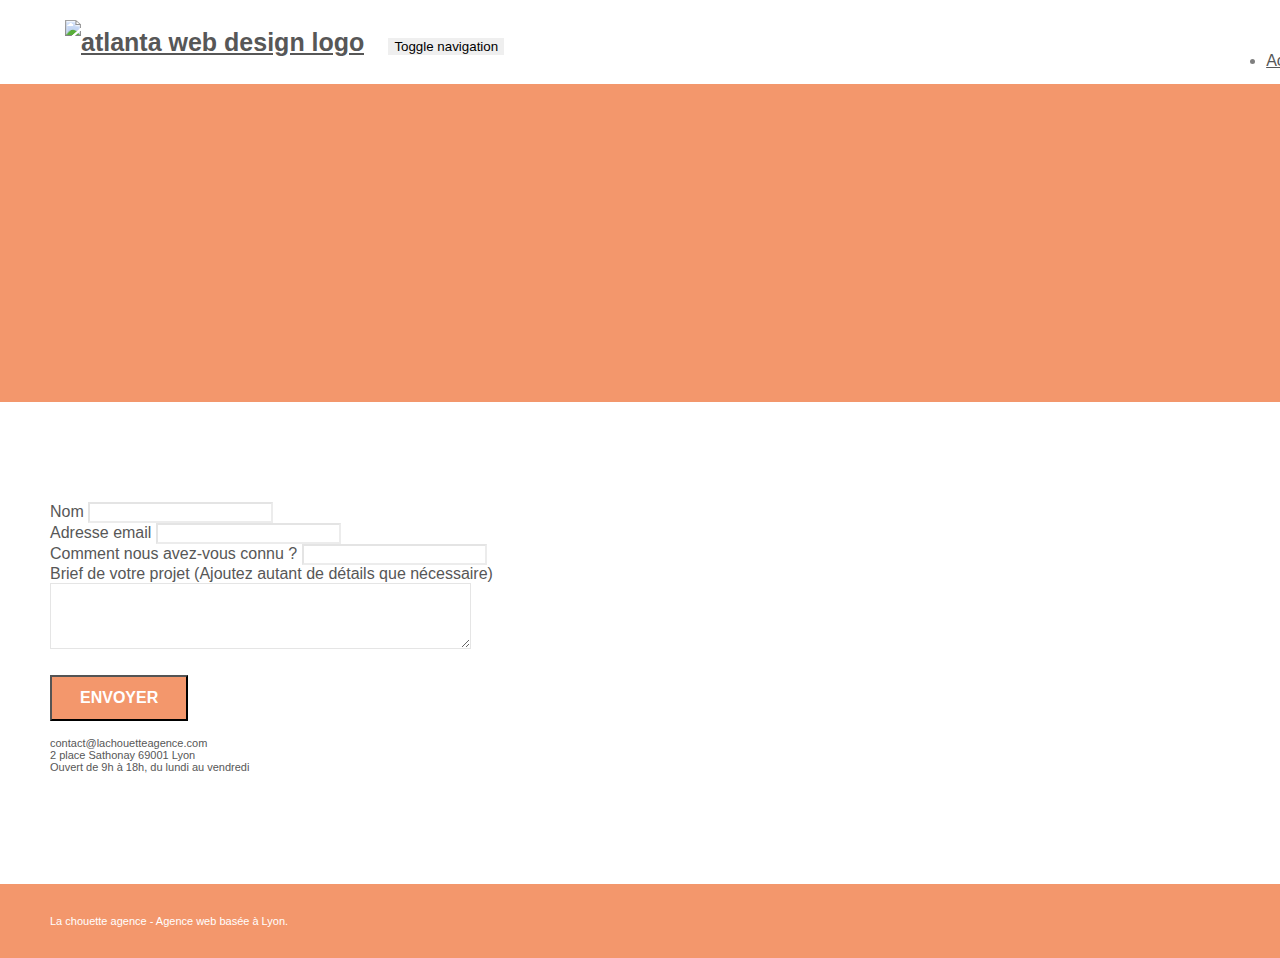
==== page2.html @ 7f6b328e "1er commit" ====
<!doctype html>
<html lang="Default">
<head>
    <meta charset="utf-8">
    <meta name="keywords" content="">
    <meta name="description" content="">
    <meta name="viewport" content="width=device-width, initial-scale=1.0, viewport-fit=cover">
    <link rel="shortcut icon" type="image/png" href="favicon.jpg">
    
	<link rel="stylesheet" type="text/css" href="./css/bootstrap.min.css">
	<link rel="stylesheet" type="text/css" href="style.css">
	<link rel="stylesheet" type="text/css" href="./css/font-awesome.min.css">
	<link rel="stylesheet" type="text/css" href="./css/et-line.min.css">
	
    
	<script src="./js/jquery-2.1.0.min.js"></script>
	<script src="./js/bootstrap.min.js"></script>
	<script src="./js/blocs.min.js"></script>
	<script src="./js/jqBootstrapValidation.js"></script>
	<script src="./js/formHandler.js"></script>
    <title>page2</title>

    
<!-- Analytics -->
 
<!-- Analytics END -->
    
</head>
<body>
<!-- Principal conteneur -->
<div class="page-container">
    
<!-- bloc-0 -->
<div class="bloc bgc-white l-bloc " id="bloc-0">
	<div class="container bloc-sm">
		<nav class="navbar row">
			<div class="navbar-header">
				<a class="navbar-brand" href="index.html"><img src="img/la-chouette-agence.png" alt="atlanta web design logo" height="40" /></a>
				<button id="nav-toggle" type="button" class="ui-navbar-toggle navbar-toggle" data-toggle="collapse" data-target=".navbar-1">
					<span class="sr-only">Toggle navigation</span><span class="icon-bar"></span><span class="icon-bar"></span><span class="icon-bar"></span>
				</button>
			</div>
			<div class="collapse navbar-collapse navbar-1 special-dropdown-nav">
				<ul class="site-navigation nav navbar-nav">
					<li>
						<a href="index.html">Accueil</a>
					</li>
					<li>
					</li>
					<li>
						<a href="page2.html">page2 &gt;</a>
					</li>
				</ul>
			</div>
		</nav>
	</div>
</div>
<!-- bloc-0 END -->

<!-- bloc-6 -->
<div class="bloc bg-dots-bg bg-repeat bgc-atomic-tangerine d-bloc bloc-bg-texture texture-paper" id="bloc-6">
	<div class="container bloc-lg">
		<div class="row">
			<div class="col-sm-12">
				<h1 class="text-center hero-bloc-text tc-white">
					Parlons web design !
				</h1>
				<p class="text-center mg-lg tc-white tight-width-whitespace">
					Nous sommes ravis que vous souhaitiez collaborer avec notre agence.<br>
					Parlez-nous de votre projet en complétant le formulaire ci-dessous.
				</p>
			</div>
		</div>
	</div>
</div>
<!-- bloc-6 END -->

<!-- bloc-7 -->
<div class="bloc bgc-white l-bloc" id="bloc-7">
	<div class="container bloc-lg">
		<div class="row">
			<div class="col-sm-6">
				<form id="form_1" novalidate success-msg="Your message has been sent." fail-msg="Sorry it seems that our mail server is not responding, Sorry for the inconvenience!">
					<div class="form-group">
						<label>
							Nom
						</label>
						<input id="name" class="form-control" required />
					</div>
					<div class="form-group">
						<label>
							Adresse email
						</label>
						<input id="email" class="form-control" type="email" required />
					</div>
					<div class="form-group">
						<label>
							Comment nous avez-vous connu ?
						</label>
						<input class="form-control" type="email" required id="input_504" />
					</div>
					<div class="form-group">
						<label>
							Brief de votre projet (Ajoutez autant de détails que nécessaire)<br>
						</label><textarea id="message" class="form-control" rows="4" cols="50" required></textarea>
					</div> 
					<button class="bloc-button btn btn-lg btn-block cta-hero btn-atomic-tangerine" type="submit">
						Envoyer
					</button>
				</form>
			</div>
			<div class="col-sm-6">
				<p>
					contact@lachouetteagence.com<br>2 place Sathonay 69001 Lyon<br>Ouvert de 9h à 18h, du lundi au vendredi<br>
				</p>
			</div>
		</div>
	</div>
</div>
<!-- bloc-7 END -->

<!-- ScrollToTop Button -->
<a class="bloc-button btn btn-d scrollToTop" onclick="scrollToTarget('1')"><span class="fa fa-chevron-up"></span></a>
<!-- ScrollToTop Button END-->


<!-- Footer - bloc-8 -->
<div class="bloc bgc-atomic-tangerine d-bloc" id="bloc-8">
	<div class="container bloc-sm">
		<div class="row">
			<div class="col-sm-12">
				<p class="text-center white">
					La chouette agence - Agence web basée à Lyon.<br>
				</p>
				<div class="row row-no-gutters social">
					<div class="col-sm-3">
						<div class="text-center">
							<a class="social" href="index.html"><span class="fa fa-twitter icon-md"></span></a>
						</div>
					</div>
					<div class="col-sm-3">
						<div class="text-center">
							<a class="social" href="index.html"><span class="fa fa-facebook icon-md"></span></a>
						</div>
					</div>
					<div class="col-sm-3">
						<div class="text-center">
							<a class="social" href="index.html"><span class="fa fa-dribbble icon-md"></span></a>
						</div>
					</div>
					<div class="col-sm-3">
						<div class="text-center">
							<a class="social" href="index.html"><span class="fa fa-instagram icon-md"></span></a>
						</div>
					</div>
				</div>
			</div>
		</div>
	</div>
</div>
<!-- Footer - bloc-8 END -->

</div>
<!-- Principal conteneur END -->
    

</body>
</html>
---- style.css ----
body {
    margin: 0;
    padding: 0;
    background: #FFF;
    overflow-x: hidden;
    -webkit-font-smoothing: antialiased;
    -moz-osx-font-smoothing: grayscale;
}

a,
button {
    transition: all .3s ease-in-out;
    outline: none!important;
}

a:hover {
    text-decoration: none;
    cursor: pointer;
}

#page-loading-blocs-notifaction {
    position: fixed;
    top: 0;
    bottom: 0;
    width: 100%;
    z-index: 100000;
    background: #FFFFFF url("img/pageload-spinner.gif") no-repeat center center;
}

.bloc {
    width: 100%;
    clear: both;
    background: 50% 50% no-repeat;
    padding: 0 50px;
    -webkit-background-size: cover;
    -moz-background-size: cover;
    -o-background-size: cover;
    background-size: cover;
    position: relative;
}

.bloc .container {
    padding-left: 0;
    padding-right: 0;
}

.bloc-lg {
    padding: 100px 50px;
}

.bloc-md {
    padding: 50px;
}

.bloc-sm {
    padding: 20px 50px;
}

.bg-center,
.bg-l-edge,
.bg-r-edge,
.bg-t-edge,
.bg-b-edge,
.bg-tl-edge,
.bg-bl-edge,
.bg-tr-edge,
.bg-br-edge,
.bg-repeat {
    -webkit-background-size: auto!important;
    -moz-background-size: auto!important;
    -o-background-size: auto!important;
    background-size: auto!important;
}

.bg-repeat {
    background: repeat;
}

.bg-t-edge {
    background: top no-repeat;
}

.bloc-bg-texture::before {
    content: "";
    background-size: 2px 2px;
    position: absolute;
    top: 0;
    bottom: 0;
    left: 0;
    right: 0;
}

.texture-paper::before {
    background: url("img/texture-paper.png");
    background-size: 280px 280px;
}

.b-parallax {
    background-attachment: fixed;
}

.d-bloc {
    color: rgba(255, 255, 255, .7);
}

.d-bloc button:hover {
    color: rgba(255, 255, 255, .9);
}

.d-bloc .icon-round,
.d-bloc .icon-square,
.d-bloc .icon-rounded,
.d-bloc .icon-semi-rounded-a,
.d-bloc .icon-semi-rounded-b {
    border-color: rgba(255, 255, 255, .9);
}

.d-bloc .divider-h span {
    border-color: rgba(255, 255, 255, .2);
}

.d-bloc .a-btn,
.d-bloc .navbar a,
.d-bloc .navbar-brand,
.d-bloc a .icon-sm,
.d-bloc a .icon-md,
.d-bloc a .icon-lg,
.d-bloc a .icon-xl,
.d-bloc h1 a,
.d-bloc h2 a,
.d-bloc h3 a,
.d-bloc h4 a,
.d-bloc h5 a,
.d-bloc h6 a,
.d-bloc p a {
    color: rgba(255, 255, 255, .6);
}

.d-bloc .a-btn:hover,
.d-bloc .navbar a:hover,
.d-bloc .navbar-brand:hover,
.d-bloc a:hover .icon-sm,
.d-bloc a:hover .icon-md,
.d-bloc a:hover .icon-lg,
.d-bloc a:hover .icon-xl,
.d-bloc h1 a:hover,
.d-bloc h2 a:hover,
.d-bloc h3 a:hover,
.d-bloc h4 a:hover,
.d-bloc h5 a:hover,
.d-bloc h6 a:hover,
.d-bloc p a:hover {
    color: rgba(255, 255, 255, 1);
}

.d-bloc .navbar-toggle .icon-bar {
    background: rgba(255, 255, 255, 1);
}

.d-bloc .btn-wire,
.d-bloc .btn-wire:hover {
    color: rgba(255, 255, 255, 1);
    border-color: rgba(255, 255, 255, 1);
}

.d-bloc .panel {
    color: rgba(0, 0, 0, .5);
}

.d-bloc .panel button:hover {
    color: rgba(0, 0, 0, .7);
}

.d-bloc .panel icon {
    border-color: rgba(0, 0, 0, .7);
}

.d-bloc .panel .divider-h span {
    border-color: rgba(0, 0, 0, .1);
}

.d-bloc .panel .a-btn {
    color: rgba(0, 0, 0, .6);
}

.d-bloc .panel .a-btn:hover {
    color: rgba(0, 0, 0, 1);
}

.d-bloc .panel .btn-wire,
.d-bloc .panel .btn-wire:hover {
    color: rgba(0, 0, 0, .7);
    border-color: rgba(0, 0, 0, .3);
}

.d-bloc .panel,
.l-bloc {
    color: rgba(0, 0, 0, .5);
}

.d-bloc .panel button:hover,
.l-bloc button:hover {
    color: rgba(0, 0, 0, .7);
}

.l-bloc .icon-round,
.l-bloc .icon-square,
.l-bloc .icon-rounded,
.l-bloc .icon-semi-rounded-a,
.l-bloc .icon-semi-rounded-b {
    border-color: rgba(0, 0, 0, .7);
}

.d-bloc .panel .divider-h span,
.l-bloc .divider-h span {
    border-color: rgba(0, 0, 0, .1);
}

.d-bloc .panel .a-btn,
.l-bloc .a-btn,
.l-bloc .navbar a,
.l-bloc .navbar-brand,
.l-bloc a .icon-sm,
.l-bloc a .icon-md,
.l-bloc a .icon-lg,
.l-bloc a .icon-xl,
.l-bloc h1 a,
.l-bloc h2 a,
.l-bloc h3 a,
.l-bloc h4 a,
.l-bloc h5 a,
.l-bloc h6 a,
.l-bloc p a {
    color: rgba(0, 0, 0, .6);
}

.d-bloc .panel .a-btn:hover,
.l-bloc .a-btn:hover,
.l-bloc .navbar a:hover,
.l-bloc .navbar-brand:hover,
.l-bloc a:hover .icon-sm,
.l-bloc a:hover .icon-md,
.l-bloc a:hover .icon-lg,
.l-bloc a:hover .icon-xl,
.l-bloc h1 a:hover,
.l-bloc h2 a:hover,
.l-bloc h3 a:hover,
.l-bloc h4 a:hover,
.l-bloc h5 a:hover,
.l-bloc h6 a:hover,
.l-bloc p a:hover {
    color: rgba(0, 0, 0, 1);
}

.l-bloc .navbar-toggle .icon-bar {
    color: rgba(0, 0, 0, .6);
}

.d-bloc .panel .btn-wire,
.d-bloc .panel .btn-wire:hover,
.l-bloc .btn-wire,
.l-bloc .btn-wire:hover {
    color: rgba(0, 0, 0, .7);
    border-color: rgba(0, 0, 0, .3);
}

.voffset {
    margin-top: 30px;
}

.voffset-lg {
    margin-top: 80px;
}

.row-no-gutters {
    margin-right: 0;
    margin-left: 0;
}

.row.row-no-gutters > [class^="col-"],
.row.row-no-gutters > [class*=" col-"] {
    padding-right: 0;
    padding-left: 0;
}

#bloc-1-hero h1 {
    font-size: 32px;
}

.navbar {
    margin-bottom: 0;
    z-index: 1;
}

.navbar-brand {
    height: auto;
    padding: 3px 15px;
    font-size: 25px;
    font-weight: normal;
    font-weight: 600;
    line-height: 44px;
}

.navbar-brand img {
    max-height: 200px;
    margin: 0 5px 0 0;
    display: inline;
}

.navbar-brand img[src$=svg] {
    min-width: 100px;
}

.nav-center .navbar-brand img {
    margin: 0;
}

.navbar .nav {
    padding-top: 2px;
    margin-right: -16px;
    float: right;
    z-index: 1;
}

.nav > li {
    float: left;
    margin-top: 4px;
    font-size: 16px;
}

.navbar-nav .open .dropdown-menu > li > a {
    text-align: inherit;
}

.nav > li a:hover,
.nav > li a:focus {
    background: transparent;
}

.navbar-toggle {
    margin: 10px 10px 0 0;
    border: 0px;
}

.navbar-toggle:hover {
    background: transparent!important;
}

.navbar-toggle .icon-bar {
    background-color: rgba(0, 0, 0, .5);
    width: 26px;
}

.nav-invert .navbar .nav {
    float: left;
}

.nav-invert .navbar-header,
.nav-invert .navbar-brand {
    float: right;
    position: relative;
    z-index: 2;
}

@media (min-width: 768px) {
    .site-navigation {
        position: absolute;
        top: 50%;
        right: 20px;
        transform: translate(0, -50%);
        -webkit-transform: translateY(-50%);
    }
    .nav > li .dropdown-menu a,
    .nav > li .dropdown-menu a:hover {
        color: #484848;
    }
    .nav-invert .site-navigation {
        left: 0;
        right: 0;
    }
    .nav-center {
        text-align: center;
    }
    .nav-center .navbar-header {
        width: 100%;
    }
    .nav-center .navbar-header,
    .nav-center .navbar-brand,
    .nav-center .nav > li {
        float: none;
        display: inline-block;
    }
    .nav-center .site-navigation {
        position: relative;
        width: 100%;
        right: 0;
        margin-right: 0px;
        margin-top: 20px;
    }
    .nav-center.mini-nav .navbar-toggle {
        float: none;
        margin: 10px auto 0;
    }
}

.nav > li > .dropdown a {
    background: none!important;
    display: block;
    padding: 14px 15px;
}

nav .caret {
    margin: 0 5px;
}

.dropdown-menu .dropdown-menu {
    top: -8px;
    left: 100%;
}

.dropdown-menu .dropmenu-flow-right {
    top: 100%;
    left: 0;
    margin-left: -1px;
    border-top-left-radius: 0;
    border-top-right-radius: 0;
}

.dropdown-menu .dropdown span {
    border: 4px solid black;
    border-top-color: transparent;
    border-right-color: transparent;
    border-bottom-color: transparent;
    margin: 6px -5px 0 0!important;
    float: right;
}

.mg-md {
    margin-top: 10px;
    margin-bottom: 20px;
}

.mg-lg {
    margin-top: 10px;
    margin-bottom: 40px;
}

.btn {
    margin: 0 5px 5px 0;
}

.btn.pull-right {
    margin: 0 0 5px 5px;
}

.btn-d,
.btn-d:hover,
.btn-d:focus {
    color: #FFF;
    background: rgba(0, 0, 0, .3);
}

button {
    outline: none!important;
}

.btn-rd {
    border-radius: 40px;
}

.btn-clean {
    border: 1px solid rgba(0, 0, 0, .08);
    border-bottom-color: rgba(0, 0, 0, .1);
    text-shadow: 0 1px 0 rgba(0, 0, 1, .1);
    box-shadow: 0 1px 3px rgba(0, 0, 1, .25), inset 0 1px 0 0 rgba(255, 255, 255, .15);
}

.icon-md {
    font-size: 30px!important;
}

.icon-lg {
    font-size: 60px!important;
}

.sm-shadow {
    text-shadow: 0 1px 2px rgba(0, 0, 0, .3);
}

.panel-sq,
.panel-sq .panel-heading,
.panel-sq .panel-footer {
    border-radius: 0;
}

.panel-rd {
    border-radius: 30px;
}

.panel-rd .panel-heading {
    border-radius: 29px 29px 0 0;
}

.panel-rd .panel-footer {
    border-radius: 0 0 29px 29px;
}

.form-control {
    border-color: rgba(0, 0, 0, .1);
    box-shadow: none;
}

.scrollToTop {
    width: 40px;
    height: 40px;
    position: fixed;
    bottom: 20px;
    right: 20px;
    opacity: 0;
    z-index: 500;
    transition: all .3s ease-in-out;
}

.scrollToTop span {
    margin-top: 6px;
}

.showScrollTop {
    font-size: 14px;
    opacity: 1;
}

a[data-lightbox] {
    position: relative;
    display: block;
    text-align: center;
}

a[data-lightbox]:hover::before {
    content: "+";
    font-family: "HelveticaNeue-Light", "Helvetica Neue Light", "Helvetica Neue", Helvetica, Arial;
    font-size: 32px;
    width: 50px;
    height: 50px;
    margin-left: -25px;
    border-radius: 50%;
    background: rgba(0, 0, 0, .6);
    color: #FFF;
    font-weight: 100;
    z-index: 1;
    position: absolute;
    top: 50%;
    transform: translateY(-50%);
    -webkit-transform: translateY(-50%);
}

a[data-lightbox]:hover img {
    opacity: 0.6;
    -webkit-animation-fill-mode: none;
    animation-fill-mode: none;
}

#lightbox-modal {
    display: flex;
    align-items: center;
}

#lightbox-modal .modal-dialog {
    width: 90%;
    max-width: 900px;
    margin: 0 auto 0;
}

#lightbox-modal .modal-dialog img {
    max-height: 90vh;
    margin: 0 auto;
}

.lightbox-caption {
    padding: 20px;
    color: #FFF;
    background: rgba(0, 0, 0, .5);
    position: absolute;
    left: 15px;
    right: 15px;
    bottom: 5px;
}

.close-lightbox {
    color: #FFF;
    font-size: 30px;
    position: absolute;
    top: 20px;
    right: 20px;
    z-index: 20;
    background: rgba(0, 0, 0, .5);
    border: none;
    line-height: 30px;
    padding: 0 9px 5px;
    opacity: 0.3;
}

.close-lightbox:hover,
.next-lightbox:hover,
.prev-lightbox:hover {
    opacity: 1.0;
    color: #FFF;
}

.next-lightbox,
.prev-lightbox {
    font-size: 20px;
    color: rgba(255, 255, 255, .9);
    background: rgba(0, 0, 0, .5);
    transition: all .2s ease-in-out;
    position: absolute;
    top: 45%;
    z-index: 1;
    opacity: 0.4;
}

.next-lightbox {
    padding: 6px 8px 1px 13px;
    right: 25px;
}

.prev-lightbox {
    padding: 6px 13px 1px 10px;
    left: 25px;
}

.snapshot-lb .modal-body {
    padding-bottom: 45px;
}

.snapshot-lb .lightbox-caption {
    padding: 0;
    color: rgba(0, 0, 0, .5);
    background: none;
}

h1,
h2,
h3,
h4,
h5,
h6,
p,
label,
.btn,
a {
    font-family: "helvetica";
    font-weight: 400;
    color: #575757!important;
}

.container {
    max-width: 1000px;
}

.hero-bloc-text {
    font-size: 38px;
}

.hero-bloc-text-sub {
    font-size: 36px;
}

.statement-bloc-text {
    line-height: 26px;
    font-style: italic;
    font-size: 20px;
    text-align: center;
    font-weight: lighter;
    max-width: 520px;
    margin: auto auto auto auto;
}

p {
    font-size: 11px;
}

.tight-width-whitespace {
    max-width: 600px;
    margin: auto auto auto auto;
}

.h1 {
    font-size: 20px;
    font-family: "Open Sans";
}

.cta-hero {
    margin-top: 22px;
    color: #FFFFFF!important;
    text-transform: uppercase;
    padding: 12px 28px 12px 28px;
    font-size: 16px;
    font-weight: 700;
}

.social {
    max-width: 400px;
    margin: auto auto auto auto;
}

h2 {
    font-size: 22px;
    line-height: 1.4em;
}

h3 {
    font-size: 15px;
    text-transform: uppercase;
    font-weight: 700;
    color: #333333!important;
}

.med-width-whitespace {
    max-width: 800px;
    margin: auto auto auto auto;
    box-shadow: 0px 0px 0px #000000;
}

h1 {
    color: #333333!important;
}

h4 {
    color: #333333!important;
}

.icons {
    margin-bottom: 14px;
    margin-top: 24px;
}

.white {
    color: #FFFFFF!important;
}

.portfolio-thumb {
    margin-bottom: 24px;
}

.portfolio-row {
    margin-bottom: 44px;
    margin-top: 50px;
}

.avatar {
    box-shadow: 0px 4px 9px rgba(0, 0, 0, 0.3);
}

.black-background {
    background-color: rgba(165, 147, 99, 0.7);
    padding: 40px 40px 40px 40px;
}

.bold-link {
    font-weight: 900;
    text-decoration: underline!important;
}

.bgc-white {
    background-color: #FFFFFF;
}

.bgc-dark-slate-blue {
    background-color: #364577;
}

.bgc-atomic-tangerine {
    background-color: #F3976C;
}

.tc-white {
    color: #F3976C!important;
}

.btn-atomic-tangerine {
    background: #F3976C;
    color: #FFFFFF!important;
}

.btn-atomic-tangerine:hover {
    background: #c27956!important;
    color: #FFFFFF!important;
}

.ltc-white {
    color: #FFFFFF!important;
}

.ltc-white:hover {
    color: #cccccc!important;
}

.ltc-atomic-tangerine {
    color: #F3976C!important;
}

.ltc-atomic-tangerine:hover {
    color: #c27956!important;
}

.icon-dark-slate-blue {
    color: #364577!important;
    border-color: #364577!important;
}

.bg-dots-bg {
    background-image: url("img/dots-bg.png");
}

.bg-lines-h2-bg {
    background-image: url("img/lines-h2-bg.png");
}

.bg-banniere {
    background-image: url("img/la-chouette-agence-banniere.jpg");
}

.bg-presentation {
    background-image: url("img/image-de-presentation.bmp");
}

@media (max-width: 1024px) {
    .bloc {
        padding-left: 20px;
        padding-right: 20px;
    }
    .bloc.full-width-bloc,
    .bloc-tile-2.full-width-bloc .container,
    .bloc-tile-3.full-width-bloc .container,
    .bloc-tile-4.full-width-bloc .container {
        padding-left: 0;
        padding-right: 0;
    }
}

@media (max-width: 992px) and (min-width: 768px) {
    .navbar .nav {
        max-width: 80%
    }
    .nav-center.navbar .nav {
        max-width: 100%
    }
}

@media only screen and (min-device-width: 768px) and (max-device-width: 1024px) and (orientation: landscape) {
    .b-parallax {
        background-attachment: scroll;
    }
}

@media only screen and (min-device-width: 1024px) and (max-device-width: 1366px) and (-webkit-min-device-pixel-ratio: 1.5) {
    .b-parallax {
        background-attachment: scroll;
    }
}

@media (max-width: 991px) {
    .container {
        width: 100%;
    }
    .b-parallax {
        background-attachment: scroll;
    }
    .page-container,
    #hero-bloc {
        overflow-x: hidden;
        position: relative;
    }
    .bloc {
        padding-left: constant(safe-area-inset-left);
        padding-right: constant(safe-area-inset-right);
    }
    .bloc-group,
    .bloc-group .bloc {
        display: block;
        width: 100%;
    }
    .bloc-fill-screen .fill-bloc-top-edge,
    .bloc-fill-screen .fill-bloc-bottom-edge {
        padding: 0 20px;
        padding-left: constant(safe-area-inset-left);
        padding-right: constant(safe-area-inset-right);
    }
}

@media (max-width: 767px) {
    .page-container {
        overflow-x: hidden;
        position: relative;
    }
    h1,
    h2,
    h3,
    h4,
    h5,
    h6,
    p,
    #disqus_thread {
        padding-left: 10px!important;
        padding-right: 10px!important;
    }
    .b-parallax {
        background-attachment: scroll;
    }
    .navbar .nav {
        padding-top: 0;
        border-top: 1px solid rgba(0, 0, 0, .2);
        float: none!important;
    }
    .navbar.row {
        margin-left: 0;
        margin-right: 0;
    }
    .site-navigation {
        position: inherit;
        transform: none;
        -webkit-transform: none;
        -ms-transform: none;
    }
    .nav > li {
        margin-top: 0;
        border-bottom: 1px solid rgba(0, 0, 0, .1);
        background: rgba(0, 0, 0, .05);
        text-align: left;
        padding-left: 15px;
        width: 100%;
    }
    .nav > li:hover {
        background: rgba(0, 0, 0, .08);
    }
    .dropdown .dropdown a .caret {
        float: none;
        margin: 5px 0 0 10px!important;
        border: 4px solid black;
        border-bottom-color: transparent;
        border-right-color: transparent;
        border-left-color: transparent;
    }
    #hero-bloc .navbar .nav {
        background: rgba(0, 0, 0, .8);
    }
    #hero-bloc .navbar .nav a {
        color: rgba(255, 255, 255, .6);
    }
    .hero {
        padding: 50px 0;
    }
    .hero-nav {
        left: -1px;
        right: -1px;
    }
    .navbar-collapse {
        padding: 0;
        overflow-x: hidden;
        -webkit-box-shadow: none;
        box-shadow: none;
    }
    .navbar-brand img {
        max-height: 40px;
        width: auto;
    }
    .nav-invert .navbar-header {
        float: none;
        width: 100%;
    }
    .nav-invert .navbar-toggle {
        float: left;
        margin-left: 10px;
    }
    .bloc {
        padding-left: 0;
        padding-right: 0;
    }
    .bloc-xxl,
    .bloc-xl,
    .bloc-lg {
        padding: 40px 0;
    }
    .bloc-sm,
    .bloc-md {
        padding-left: 0;
        padding-right: 0;
    }
    .bloc-tile-2 .container,
    .bloc-tile-3 .container,
    .bloc-tile-4 .container,
    .bloc-fill-screen .fill-bloc-top-edge,
    .bloc-fill-screen .fill-bloc-bottom-edge {
        padding-left: 0;
        padding-right: 0;
    }
    .a-block {
        padding: 0 10px;
    }
    .btn-dwn {
        display: none;
    }
    .voffset {
        margin-top: 5px;
    }
    .voffset-md {
        margin-top: 20px;
    }
    .voffset-lg {
        margin-top: 30px;
    }
    form {
        padding: 5px;
    }
    .close-lightbox {
        display: inline-block;
    }
    .blocsapp-device-iphone5 {
        background-size: 216px 425px;
        padding-top: 60px;
        width: 216px;
        height: 425px;
    }
    .blocsapp-device-iphone5 img {
        width: 180px;
        height: 320px;
    }
}

@media (max-width: 400px) {
    .bloc {
        padding-left: 0;
        padding-right: 0;
    }
}

@media (max-width: 767px) {
    .bloc-mob-center-text {
        text-align: center;
    }
}
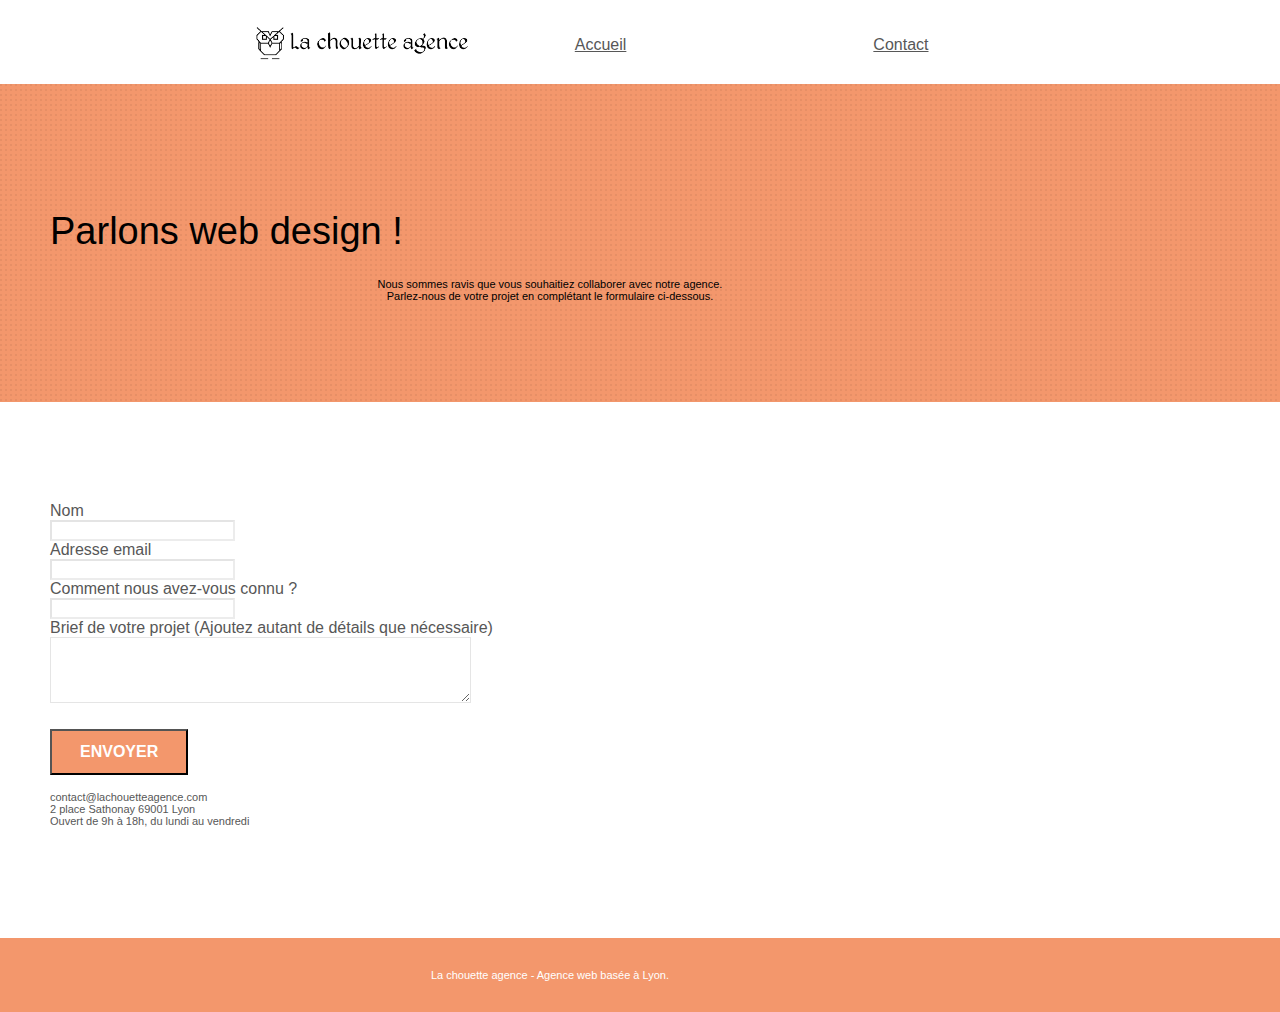
==== commit 6653e325: "correction menu nav" ====
--- a/page2.html
+++ b/page2.html
@@ -1,9 +1,9 @@
 <!doctype html>
-<html lang="Default">
+<html lang="fr">
 <head>
     <meta charset="utf-8">
     <meta name="keywords" content="">
-    <meta name="description" content="">
+    <meta name="description" content="La chouette agence est une agence de web design qui aide les entreprises à devenir attractives et visibles sur internet">
     <meta name="viewport" content="width=device-width, initial-scale=1.0, viewport-fit=cover">
     <link rel="shortcut icon" type="image/png" href="favicon.jpg">
     
@@ -18,7 +18,7 @@
 	<script src="./js/blocs.min.js"></script>
 	<script src="./js/jqBootstrapValidation.js"></script>
 	<script src="./js/formHandler.js"></script>
-    <title>page2</title>
+    <title>Contactez-nous</title>
 
     
 <!-- Analytics -->
@@ -29,34 +29,25 @@
 <body>
 <!-- Principal conteneur -->
 <div class="page-container">
-    
+<header>  
 <!-- bloc-0 -->
 <div class="bloc bgc-white l-bloc " id="bloc-0">
-	<div class="container bloc-sm">
-		<nav class="navbar row">
-			<div class="navbar-header">
-				<a class="navbar-brand" href="index.html"><img src="img/la-chouette-agence.png" alt="atlanta web design logo" height="40" /></a>
-				<button id="nav-toggle" type="button" class="ui-navbar-toggle navbar-toggle" data-toggle="collapse" data-target=".navbar-1">
-					<span class="sr-only">Toggle navigation</span><span class="icon-bar"></span><span class="icon-bar"></span><span class="icon-bar"></span>
-				</button>
-			</div>
-			<div class="collapse navbar-collapse navbar-1 special-dropdown-nav">
-				<ul class="site-navigation nav navbar-nav">
-					<li>
-						<a href="index.html">Accueil</a>
-					</li>
-					<li>
-					</li>
-					<li>
-						<a href="page2.html">page2 &gt;</a>
-					</li>
-				</ul>
-			</div>
-		</nav>
+		<div class="container bloc-sm">
+			<nav class="navbar row navbar-page2">
+				<div class="navbar-header">
+					<a class="navbar-brand" href="index.html"><img src="img/la-chouette-agence.png" alt="lyon web design, logo agence web, meilleure agence" height="40" /></a>
+				</div>
+				<div class="nav-menu">
+					<a class="accueil" href="index.html">Accueil</a> <a class="contact" href="page2.html">Contact</a>
+				</div>
+				
+			</nav>
+		</div>
 	</div>
-</div>
+</header>
 <!-- bloc-0 END -->
 
+<main>
 <!-- bloc-6 -->
 <div class="bloc bg-dots-bg bg-repeat bgc-atomic-tangerine d-bloc bloc-bg-texture texture-paper" id="bloc-6">
 	<div class="container bloc-lg">
@@ -85,18 +76,21 @@
 						<label>
 							Nom
 						</label>
+						<br />
 						<input id="name" class="form-control" required />
 					</div>
 					<div class="form-group">
 						<label>
 							Adresse email
 						</label>
+						<br />
 						<input id="email" class="form-control" type="email" required />
 					</div>
 					<div class="form-group">
 						<label>
 							Comment nous avez-vous connu ?
 						</label>
+						<br /> 
 						<input class="form-control" type="email" required id="input_504" />
 					</div>
 					<div class="form-group">
@@ -119,11 +113,8 @@
 </div>
 <!-- bloc-7 END -->
 
-<!-- ScrollToTop Button -->
-<a class="bloc-button btn btn-d scrollToTop" onclick="scrollToTarget('1')"><span class="fa fa-chevron-up"></span></a>
-<!-- ScrollToTop Button END-->
-
-
+</main>
+<footer>
 <!-- Footer - bloc-8 -->
 <div class="bloc bgc-atomic-tangerine d-bloc" id="bloc-8">
 	<div class="container bloc-sm">
@@ -159,7 +150,7 @@
 	</div>
 </div>
 <!-- Footer - bloc-8 END -->
-
+</footer>
 </div>
 <!-- Principal conteneur END -->
     
--- a/style.css
+++ b/style.css
@@ -17,16 +17,23 @@
     text-decoration: none;
     cursor: pointer;
 }
-
-#page-loading-blocs-notifaction {
-    position: fixed;
-    top: 0;
-    bottom: 0;
-    width: 100%;
-    z-index: 100000;
-    background: #FFFFFF url("img/pageload-spinner.gif") no-repeat center center;
-}
-
+p {
+    font-size: 1.5em;
+    text-align: center;
+}
+.col-sm-6 p {
+    text-align: left;
+}
+.nav-menu {
+    text-align: right;
+    padding-top: 2%;
+}
+.accueil {
+    padding-right: 30%;
+}
+.contact {
+    padding-right: 15%;
+}
 .bloc {
     width: 100%;
     clear: both;
@@ -56,22 +63,6 @@
     padding: 20px 50px;
 }
 
-.bg-center,
-.bg-l-edge,
-.bg-r-edge,
-.bg-t-edge,
-.bg-b-edge,
-.bg-tl-edge,
-.bg-bl-edge,
-.bg-tr-edge,
-.bg-br-edge,
-.bg-repeat {
-    -webkit-background-size: auto!important;
-    -moz-background-size: auto!important;
-    -o-background-size: auto!important;
-    background-size: auto!important;
-}
-
 .bg-repeat {
     background: repeat;
 }
@@ -80,207 +71,15 @@
     background: top no-repeat;
 }
 
-.bloc-bg-texture::before {
-    content: "";
-    background-size: 2px 2px;
-    position: absolute;
-    top: 0;
-    bottom: 0;
-    left: 0;
-    right: 0;
-}
-
-.texture-paper::before {
-    background: url("img/texture-paper.png");
-    background-size: 280px 280px;
-}
-
 .b-parallax {
     background-attachment: fixed;
 }
-
-.d-bloc {
-    color: rgba(255, 255, 255, .7);
-}
-
-.d-bloc button:hover {
-    color: rgba(255, 255, 255, .9);
-}
-
-.d-bloc .icon-round,
-.d-bloc .icon-square,
-.d-bloc .icon-rounded,
-.d-bloc .icon-semi-rounded-a,
-.d-bloc .icon-semi-rounded-b {
-    border-color: rgba(255, 255, 255, .9);
-}
-
-.d-bloc .divider-h span {
-    border-color: rgba(255, 255, 255, .2);
-}
-
-.d-bloc .a-btn,
-.d-bloc .navbar a,
-.d-bloc .navbar-brand,
-.d-bloc a .icon-sm,
-.d-bloc a .icon-md,
-.d-bloc a .icon-lg,
-.d-bloc a .icon-xl,
-.d-bloc h1 a,
-.d-bloc h2 a,
-.d-bloc h3 a,
-.d-bloc h4 a,
-.d-bloc h5 a,
-.d-bloc h6 a,
-.d-bloc p a {
-    color: rgba(255, 255, 255, .6);
-}
-
-.d-bloc .a-btn:hover,
-.d-bloc .navbar a:hover,
-.d-bloc .navbar-brand:hover,
-.d-bloc a:hover .icon-sm,
-.d-bloc a:hover .icon-md,
-.d-bloc a:hover .icon-lg,
-.d-bloc a:hover .icon-xl,
-.d-bloc h1 a:hover,
-.d-bloc h2 a:hover,
-.d-bloc h3 a:hover,
-.d-bloc h4 a:hover,
-.d-bloc h5 a:hover,
-.d-bloc h6 a:hover,
-.d-bloc p a:hover {
-    color: rgba(255, 255, 255, 1);
-}
-
-.d-bloc .navbar-toggle .icon-bar {
-    background: rgba(255, 255, 255, 1);
-}
-
-.d-bloc .btn-wire,
-.d-bloc .btn-wire:hover {
-    color: rgba(255, 255, 255, 1);
-    border-color: rgba(255, 255, 255, 1);
-}
-
-.d-bloc .panel {
-    color: rgba(0, 0, 0, .5);
-}
-
-.d-bloc .panel button:hover {
-    color: rgba(0, 0, 0, .7);
-}
-
-.d-bloc .panel icon {
-    border-color: rgba(0, 0, 0, .7);
-}
-
-.d-bloc .panel .divider-h span {
-    border-color: rgba(0, 0, 0, .1);
-}
-
-.d-bloc .panel .a-btn {
-    color: rgba(0, 0, 0, .6);
-}
-
-.d-bloc .panel .a-btn:hover {
-    color: rgba(0, 0, 0, 1);
-}
-
-.d-bloc .panel .btn-wire,
-.d-bloc .panel .btn-wire:hover {
-    color: rgba(0, 0, 0, .7);
-    border-color: rgba(0, 0, 0, .3);
-}
-
-.d-bloc .panel,
-.l-bloc {
-    color: rgba(0, 0, 0, .5);
-}
-
-.d-bloc .panel button:hover,
-.l-bloc button:hover {
-    color: rgba(0, 0, 0, .7);
-}
-
-.l-bloc .icon-round,
-.l-bloc .icon-square,
-.l-bloc .icon-rounded,
-.l-bloc .icon-semi-rounded-a,
-.l-bloc .icon-semi-rounded-b {
-    border-color: rgba(0, 0, 0, .7);
-}
-
-.d-bloc .panel .divider-h span,
-.l-bloc .divider-h span {
-    border-color: rgba(0, 0, 0, .1);
-}
-
-.d-bloc .panel .a-btn,
-.l-bloc .a-btn,
-.l-bloc .navbar a,
-.l-bloc .navbar-brand,
-.l-bloc a .icon-sm,
-.l-bloc a .icon-md,
-.l-bloc a .icon-lg,
-.l-bloc a .icon-xl,
-.l-bloc h1 a,
-.l-bloc h2 a,
-.l-bloc h3 a,
-.l-bloc h4 a,
-.l-bloc h5 a,
-.l-bloc h6 a,
-.l-bloc p a {
-    color: rgba(0, 0, 0, .6);
-}
-
-.d-bloc .panel .a-btn:hover,
-.l-bloc .a-btn:hover,
-.l-bloc .navbar a:hover,
-.l-bloc .navbar-brand:hover,
-.l-bloc a:hover .icon-sm,
-.l-bloc a:hover .icon-md,
-.l-bloc a:hover .icon-lg,
-.l-bloc a:hover .icon-xl,
-.l-bloc h1 a:hover,
-.l-bloc h2 a:hover,
-.l-bloc h3 a:hover,
-.l-bloc h4 a:hover,
-.l-bloc h5 a:hover,
-.l-bloc h6 a:hover,
-.l-bloc p a:hover {
-    color: rgba(0, 0, 0, 1);
-}
-
-.l-bloc .navbar-toggle .icon-bar {
-    color: rgba(0, 0, 0, .6);
-}
-
-.d-bloc .panel .btn-wire,
-.d-bloc .panel .btn-wire:hover,
-.l-bloc .btn-wire,
-.l-bloc .btn-wire:hover {
-    color: rgba(0, 0, 0, .7);
-    border-color: rgba(0, 0, 0, .3);
-}
-
 .voffset {
     margin-top: 30px;
 }
 
 .voffset-lg {
     margin-top: 80px;
-}
-
-.row-no-gutters {
-    margin-right: 0;
-    margin-left: 0;
-}
-
-.row.row-no-gutters > [class^="col-"],
-.row.row-no-gutters > [class*=" col-"] {
-    padding-right: 0;
-    padding-left: 0;
 }
 
 #bloc-1-hero h1 {
@@ -291,8 +90,12 @@
     margin-bottom: 0;
     z-index: 1;
 }
-
+.navbar-page2 {
+    margin-left: 19%;
+    padding-bottom: 1%;
+}
 .navbar-brand {
+    float: left;
     height: auto;
     padding: 3px 15px;
     font-size: 25px;
@@ -322,119 +125,8 @@
     z-index: 1;
 }
 
-.nav > li {
-    float: left;
-    margin-top: 4px;
-    font-size: 16px;
-}
-
-.navbar-nav .open .dropdown-menu > li > a {
-    text-align: inherit;
-}
-
-.nav > li a:hover,
-.nav > li a:focus {
-    background: transparent;
-}
-
-.navbar-toggle {
-    margin: 10px 10px 0 0;
-    border: 0px;
-}
-
-.navbar-toggle:hover {
-    background: transparent!important;
-}
-
-.navbar-toggle .icon-bar {
-    background-color: rgba(0, 0, 0, .5);
-    width: 26px;
-}
-
-.nav-invert .navbar .nav {
-    float: left;
-}
-
-.nav-invert .navbar-header,
-.nav-invert .navbar-brand {
-    float: right;
-    position: relative;
-    z-index: 2;
-}
-
 @media (min-width: 768px) {
-    .site-navigation {
-        position: absolute;
-        top: 50%;
-        right: 20px;
-        transform: translate(0, -50%);
-        -webkit-transform: translateY(-50%);
-    }
-    .nav > li .dropdown-menu a,
-    .nav > li .dropdown-menu a:hover {
-        color: #484848;
-    }
-    .nav-invert .site-navigation {
-        left: 0;
-        right: 0;
-    }
-    .nav-center {
-        text-align: center;
-    }
-    .nav-center .navbar-header {
-        width: 100%;
-    }
-    .nav-center .navbar-header,
-    .nav-center .navbar-brand,
-    .nav-center .nav > li {
-        float: none;
-        display: inline-block;
-    }
-    .nav-center .site-navigation {
-        position: relative;
-        width: 100%;
-        right: 0;
-        margin-right: 0px;
-        margin-top: 20px;
-    }
-    .nav-center.mini-nav .navbar-toggle {
-        float: none;
-        margin: 10px auto 0;
-    }
-}
-
-.nav > li > .dropdown a {
-    background: none!important;
-    display: block;
-    padding: 14px 15px;
-}
-
-nav .caret {
-    margin: 0 5px;
-}
-
-.dropdown-menu .dropdown-menu {
-    top: -8px;
-    left: 100%;
-}
-
-.dropdown-menu .dropmenu-flow-right {
-    top: 100%;
-    left: 0;
-    margin-left: -1px;
-    border-top-left-radius: 0;
-    border-top-right-radius: 0;
-}
-
-.dropdown-menu .dropdown span {
-    border: 4px solid black;
-    border-top-color: transparent;
-    border-right-color: transparent;
-    border-bottom-color: transparent;
-    margin: 6px -5px 0 0!important;
-    float: right;
-}
-
+    
 .mg-md {
     margin-top: 10px;
     margin-bottom: 20px;
@@ -487,168 +179,12 @@
     text-shadow: 0 1px 2px rgba(0, 0, 0, .3);
 }
 
-.panel-sq,
-.panel-sq .panel-heading,
-.panel-sq .panel-footer {
-    border-radius: 0;
-}
-
-.panel-rd {
-    border-radius: 30px;
-}
-
-.panel-rd .panel-heading {
-    border-radius: 29px 29px 0 0;
-}
-
-.panel-rd .panel-footer {
-    border-radius: 0 0 29px 29px;
-}
 
 .form-control {
     border-color: rgba(0, 0, 0, .1);
     box-shadow: none;
 }
-
-.scrollToTop {
-    width: 40px;
-    height: 40px;
-    position: fixed;
-    bottom: 20px;
-    right: 20px;
-    opacity: 0;
-    z-index: 500;
-    transition: all .3s ease-in-out;
-}
-
-.scrollToTop span {
-    margin-top: 6px;
-}
-
-.showScrollTop {
-    font-size: 14px;
-    opacity: 1;
-}
-
-a[data-lightbox] {
-    position: relative;
-    display: block;
-    text-align: center;
-}
-
-a[data-lightbox]:hover::before {
-    content: "+";
-    font-family: "HelveticaNeue-Light", "Helvetica Neue Light", "Helvetica Neue", Helvetica, Arial;
-    font-size: 32px;
-    width: 50px;
-    height: 50px;
-    margin-left: -25px;
-    border-radius: 50%;
-    background: rgba(0, 0, 0, .6);
-    color: #FFF;
-    font-weight: 100;
-    z-index: 1;
-    position: absolute;
-    top: 50%;
-    transform: translateY(-50%);
-    -webkit-transform: translateY(-50%);
-}
-
-a[data-lightbox]:hover img {
-    opacity: 0.6;
-    -webkit-animation-fill-mode: none;
-    animation-fill-mode: none;
-}
-
-#lightbox-modal {
-    display: flex;
-    align-items: center;
-}
-
-#lightbox-modal .modal-dialog {
-    width: 90%;
-    max-width: 900px;
-    margin: 0 auto 0;
-}
-
-#lightbox-modal .modal-dialog img {
-    max-height: 90vh;
-    margin: 0 auto;
-}
-
-.lightbox-caption {
-    padding: 20px;
-    color: #FFF;
-    background: rgba(0, 0, 0, .5);
-    position: absolute;
-    left: 15px;
-    right: 15px;
-    bottom: 5px;
-}
-
-.close-lightbox {
-    color: #FFF;
-    font-size: 30px;
-    position: absolute;
-    top: 20px;
-    right: 20px;
-    z-index: 20;
-    background: rgba(0, 0, 0, .5);
-    border: none;
-    line-height: 30px;
-    padding: 0 9px 5px;
-    opacity: 0.3;
-}
-
-.close-lightbox:hover,
-.next-lightbox:hover,
-.prev-lightbox:hover {
-    opacity: 1.0;
-    color: #FFF;
-}
-
-.next-lightbox,
-.prev-lightbox {
-    font-size: 20px;
-    color: rgba(255, 255, 255, .9);
-    background: rgba(0, 0, 0, .5);
-    transition: all .2s ease-in-out;
-    position: absolute;
-    top: 45%;
-    z-index: 1;
-    opacity: 0.4;
-}
-
-.next-lightbox {
-    padding: 6px 8px 1px 13px;
-    right: 25px;
-}
-
-.prev-lightbox {
-    padding: 6px 13px 1px 10px;
-    left: 25px;
-}
-
-.snapshot-lb .modal-body {
-    padding-bottom: 45px;
-}
-
-.snapshot-lb .lightbox-caption {
-    padding: 0;
-    color: rgba(0, 0, 0, .5);
-    background: none;
-}
-
-h1,
-h2,
-h3,
-h4,
-h5,
-h6,
-p,
-label,
-.btn,
-a {
+h1, h2, h3, h4, p, label, .btn, a {
     font-family: "helvetica";
     font-weight: 400;
     color: #575757!important;
@@ -660,20 +196,6 @@
 
 .hero-bloc-text {
     font-size: 38px;
-}
-
-.hero-bloc-text-sub {
-    font-size: 36px;
-}
-
-.statement-bloc-text {
-    line-height: 26px;
-    font-style: italic;
-    font-size: 20px;
-    text-align: center;
-    font-weight: lighter;
-    max-width: 520px;
-    margin: auto auto auto auto;
 }
 
 p {
@@ -726,10 +248,6 @@
     color: #333333!important;
 }
 
-h4 {
-    color: #333333!important;
-}
-
 .icons {
     margin-bottom: 14px;
     margin-top: 24px;
@@ -748,9 +266,6 @@
     margin-top: 50px;
 }
 
-.avatar {
-    box-shadow: 0px 4px 9px rgba(0, 0, 0, 0.3);
-}
 
 .black-background {
     background-color: rgba(165, 147, 99, 0.7);
@@ -775,7 +290,7 @@
 }
 
 .tc-white {
-    color: #F3976C!important;
+    color: black!important;
 }
 
 .btn-atomic-tangerine {
@@ -796,13 +311,6 @@
     color: #cccccc!important;
 }
 
-.ltc-atomic-tangerine {
-    color: #F3976C!important;
-}
-
-.ltc-atomic-tangerine:hover {
-    color: #c27956!important;
-}
 
 .icon-dark-slate-blue {
     color: #364577!important;
@@ -824,27 +332,17 @@
 .bg-presentation {
     background-image: url("img/image-de-presentation.bmp");
 }
-
+}
 @media (max-width: 1024px) {
     .bloc {
         padding-left: 20px;
         padding-right: 20px;
     }
-    .bloc.full-width-bloc,
-    .bloc-tile-2.full-width-bloc .container,
-    .bloc-tile-3.full-width-bloc .container,
-    .bloc-tile-4.full-width-bloc .container {
-        padding-left: 0;
-        padding-right: 0;
-    }
 }
 
 @media (max-width: 992px) and (min-width: 768px) {
     .navbar .nav {
         max-width: 80%
-    }
-    .nav-center.navbar .nav {
-        max-width: 100%
     }
 }
 
@@ -876,17 +374,7 @@
         padding-left: constant(safe-area-inset-left);
         padding-right: constant(safe-area-inset-right);
     }
-    .bloc-group,
-    .bloc-group .bloc {
-        display: block;
-        width: 100%;
-    }
-    .bloc-fill-screen .fill-bloc-top-edge,
-    .bloc-fill-screen .fill-bloc-bottom-edge {
-        padding: 0 20px;
-        padding-left: constant(safe-area-inset-left);
-        padding-right: constant(safe-area-inset-right);
-    }
+  
 }
 
 @media (max-width: 767px) {
@@ -894,14 +382,7 @@
         overflow-x: hidden;
         position: relative;
     }
-    h1,
-    h2,
-    h3,
-    h4,
-    h5,
-    h6,
-    p,
-    #disqus_thread {
+    h1, h2, h3, h4, p {
         padding-left: 10px!important;
         padding-right: 10px!important;
     }
@@ -917,31 +398,7 @@
         margin-left: 0;
         margin-right: 0;
     }
-    .site-navigation {
-        position: inherit;
-        transform: none;
-        -webkit-transform: none;
-        -ms-transform: none;
-    }
-    .nav > li {
-        margin-top: 0;
-        border-bottom: 1px solid rgba(0, 0, 0, .1);
-        background: rgba(0, 0, 0, .05);
-        text-align: left;
-        padding-left: 15px;
-        width: 100%;
-    }
-    .nav > li:hover {
-        background: rgba(0, 0, 0, .08);
-    }
-    .dropdown .dropdown a .caret {
-        float: none;
-        margin: 5px 0 0 10px!important;
-        border: 4px solid black;
-        border-bottom-color: transparent;
-        border-right-color: transparent;
-        border-left-color: transparent;
-    }
+
     #hero-bloc .navbar .nav {
         background: rgba(0, 0, 0, .8);
     }
@@ -955,30 +412,14 @@
         left: -1px;
         right: -1px;
     }
-    .navbar-collapse {
-        padding: 0;
-        overflow-x: hidden;
-        -webkit-box-shadow: none;
-        box-shadow: none;
-    }
     .navbar-brand img {
         max-height: 40px;
         width: auto;
     }
-    .nav-invert .navbar-header {
-        float: none;
-        width: 100%;
-    }
-    .nav-invert .navbar-toggle {
-        float: left;
-        margin-left: 10px;
-    }
     .bloc {
         padding-left: 0;
         padding-right: 0;
     }
-    .bloc-xxl,
-    .bloc-xl,
     .bloc-lg {
         padding: 40px 0;
     }
@@ -987,20 +428,6 @@
         padding-left: 0;
         padding-right: 0;
     }
-    .bloc-tile-2 .container,
-    .bloc-tile-3 .container,
-    .bloc-tile-4 .container,
-    .bloc-fill-screen .fill-bloc-top-edge,
-    .bloc-fill-screen .fill-bloc-bottom-edge {
-        padding-left: 0;
-        padding-right: 0;
-    }
-    .a-block {
-        padding: 0 10px;
-    }
-    .btn-dwn {
-        display: none;
-    }
     .voffset {
         margin-top: 5px;
     }
@@ -1012,19 +439,6 @@
     }
     form {
         padding: 5px;
-    }
-    .close-lightbox {
-        display: inline-block;
-    }
-    .blocsapp-device-iphone5 {
-        background-size: 216px 425px;
-        padding-top: 60px;
-        width: 216px;
-        height: 425px;
-    }
-    .blocsapp-device-iphone5 img {
-        width: 180px;
-        height: 320px;
     }
 }
 
@@ -1034,9 +448,15 @@
         padding-right: 0;
     }
 }
-
-@media (max-width: 767px) {
-    .bloc-mob-center-text {
-        text-align: center;
+@media screen and (max-width : 1024px) {
+
+    img {
+        width: 100%;
+    }
+    .center-block {
+        width: 50%;
+    }
+    #name.form-control, #email.form-control {
+        margin: 0;
     }
 }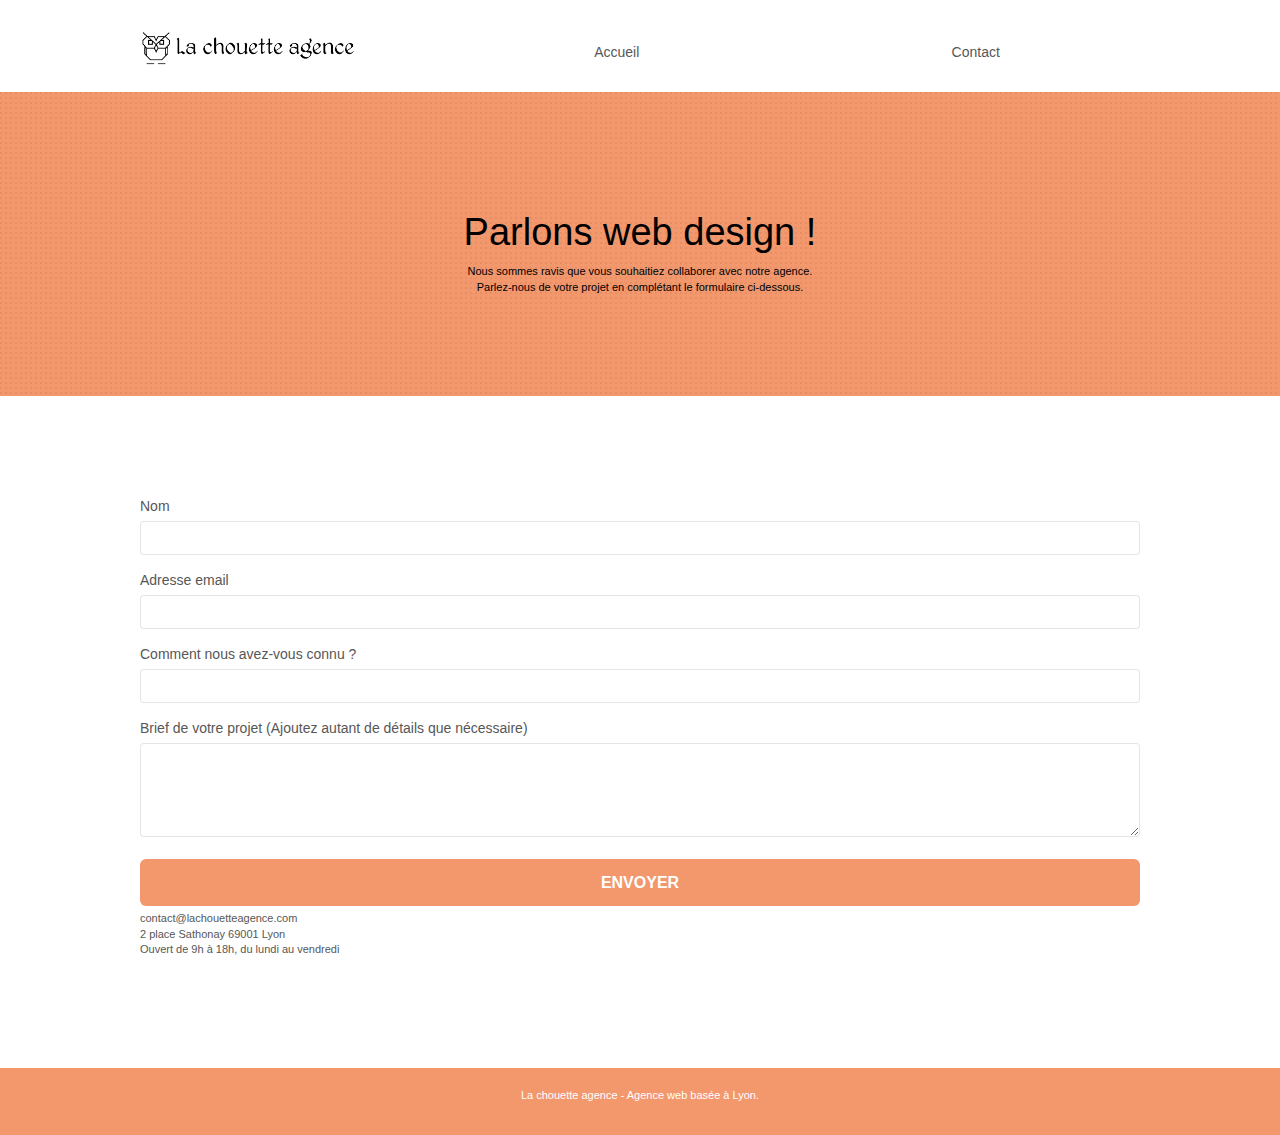
==== commit 13c8d030: "dernières modifications" ====
--- a/page2.html
+++ b/page2.html
@@ -7,7 +7,7 @@
     <meta name="viewport" content="width=device-width, initial-scale=1.0, viewport-fit=cover">
     <link rel="shortcut icon" type="image/png" href="favicon.jpg">
     
-	<link rel="stylesheet" type="text/css" href="./css/bootstrap.min.css">
+	<link rel="stylesheet" type="text/css" href="./css/bootstrap.css">
 	<link rel="stylesheet" type="text/css" href="style.css">
 	<link rel="stylesheet" type="text/css" href="./css/font-awesome.min.css">
 	<link rel="stylesheet" type="text/css" href="./css/et-line.min.css">
@@ -33,9 +33,9 @@
 <!-- bloc-0 -->
 <div class="bloc bgc-white l-bloc " id="bloc-0">
 		<div class="container bloc-sm">
-			<nav class="navbar row navbar-page2">
+			<nav class="navbar row">
 				<div class="navbar-header">
-					<a class="navbar-brand" href="index.html"><img src="img/la-chouette-agence.png" alt="lyon web design, logo agence web, meilleure agence" height="40" /></a>
+					<a class="navbar-brand" href="index.html"><img src="img/la-chouette-agence.png" alt="logo la chouette agence" height="40" /></a>
 				</div>
 				<div class="nav-menu">
 					<a class="accueil" href="index.html">Accueil</a> <a class="contact" href="page2.html">Contact</a>
@@ -70,7 +70,7 @@
 <div class="bloc bgc-white l-bloc" id="bloc-7">
 	<div class="container bloc-lg">
 		<div class="row">
-			<div class="col-sm-6">
+			<div class="col-sm-12">
 				<form id="form_1" novalidate success-msg="Your message has been sent." fail-msg="Sorry it seems that our mail server is not responding, Sorry for the inconvenience!">
 					<div class="form-group">
 						<label>
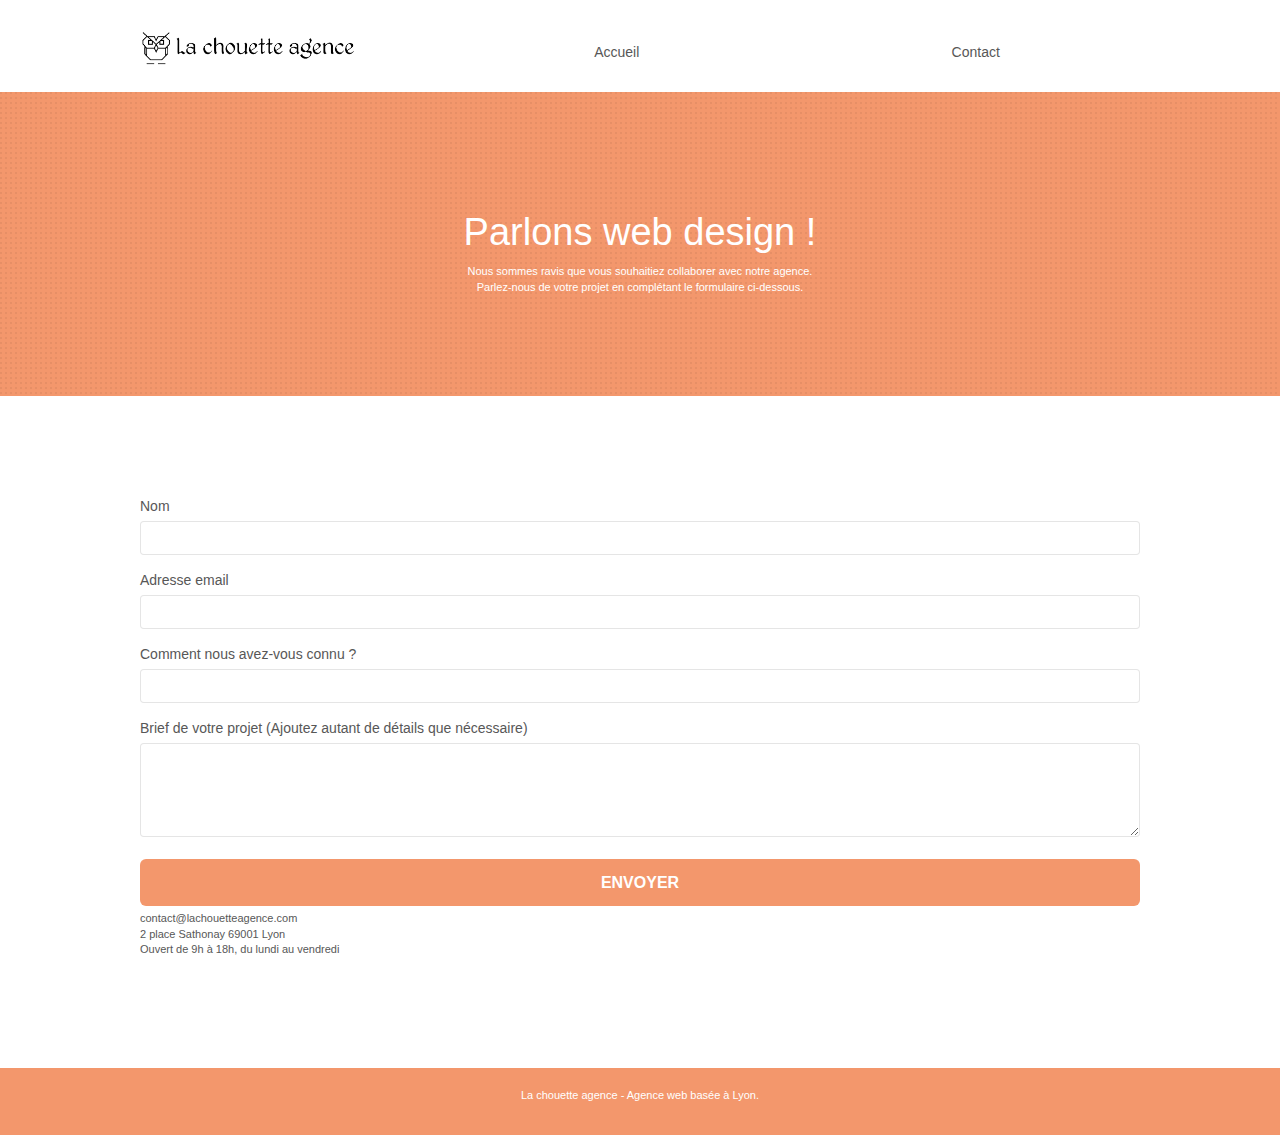
==== commit a3edc225: "modifications après soutenance" ====
--- a/page2.html
+++ b/page2.html
@@ -5,6 +5,7 @@
     <meta name="keywords" content="">
     <meta name="description" content="La chouette agence est une agence de web design qui aide les entreprises à devenir attractives et visibles sur internet">
     <meta name="viewport" content="width=device-width, initial-scale=1.0, viewport-fit=cover">
+    <meta name="og:postal-code" content="69000"/>
     <link rel="shortcut icon" type="image/png" href="favicon.jpg">
     
 	<link rel="stylesheet" type="text/css" href="./css/bootstrap.css">
@@ -144,13 +145,13 @@
 							<a class="social" href="index.html"><span class="fa fa-instagram icon-md"></span></a>
 						</div>
 					</div>
-				</div>
+				</div>	
 			</div>
 		</div>
 	</div>
 </div>
+</footer>
 <!-- Footer - bloc-8 END -->
-</footer>
 </div>
 <!-- Principal conteneur END -->
     
--- a/style.css
+++ b/style.css
@@ -3,8 +3,6 @@
     padding: 0;
     background: #FFF;
     overflow-x: hidden;
-    -webkit-font-smoothing: antialiased;
-    -moz-osx-font-smoothing: grayscale;
 }
 
 a,
@@ -39,9 +37,6 @@
     clear: both;
     background: 50% 50% no-repeat;
     padding: 0 50px;
-    -webkit-background-size: cover;
-    -moz-background-size: cover;
-    -o-background-size: cover;
     background-size: cover;
     position: relative;
 }
@@ -90,10 +85,7 @@
     margin-bottom: 0;
     z-index: 1;
 }
-.navbar-page2 {
-    margin-left: 19%;
-    padding-bottom: 1%;
-}
+
 .navbar-brand {
     float: left;
     height: auto;
@@ -290,7 +282,7 @@
 }
 
 .tc-white {
-    color: black!important;
+    color: white!important;
 }
 
 .btn-atomic-tangerine {
@@ -338,6 +330,24 @@
         padding-left: 20px;
         padding-right: 20px;
     }
+    h2 {
+        margin-left: 3%;
+        margin-right: 3%;
+        font-size: 2em;
+    }
+    h3 {
+        margin-left: 2%;
+        margin-right: 2%;
+    }
+    img {
+        width: 90%;
+        margin-left: 4%;
+    }
+    .social {
+        display: flex;
+        flex-direction: row;
+        justify-content: space-around;
+    }
 }
 
 @media (max-width: 992px) and (min-width: 768px) {
@@ -346,13 +356,13 @@
     }
 }
 
-@media only screen and (min-device-width: 768px) and (max-device-width: 1024px) and (orientation: landscape) {
+@media only screen and (min-width: 768px) and (max-width: 1024px) and (orientation: landscape) {
     .b-parallax {
         background-attachment: scroll;
     }
 }
 
-@media only screen and (min-device-width: 1024px) and (max-device-width: 1366px) and (-webkit-min-device-pixel-ratio: 1.5) {
+@media only screen and (min-width: 1024px) and (max-width: 1366px) {
     .b-parallax {
         background-attachment: scroll;
     }
@@ -370,10 +380,6 @@
         overflow-x: hidden;
         position: relative;
     }
-    .bloc {
-        padding-left: constant(safe-area-inset-left);
-        padding-right: constant(safe-area-inset-right);
-    }
   
 }
 
@@ -423,8 +429,7 @@
     .bloc-lg {
         padding: 40px 0;
     }
-    .bloc-sm,
-    .bloc-md {
+    .bloc-sm, .bloc-md {
         padding-left: 0;
         padding-right: 0;
     }
@@ -451,7 +456,7 @@
 @media screen and (max-width : 1024px) {
 
     img {
-        width: 100%;
+        width: 90%;
     }
     .center-block {
         width: 50%;
@@ -459,4 +464,7 @@
     #name.form-control, #email.form-control {
         margin: 0;
     }
+    .navbar-header {
+        width: 40%;
+    }
 }